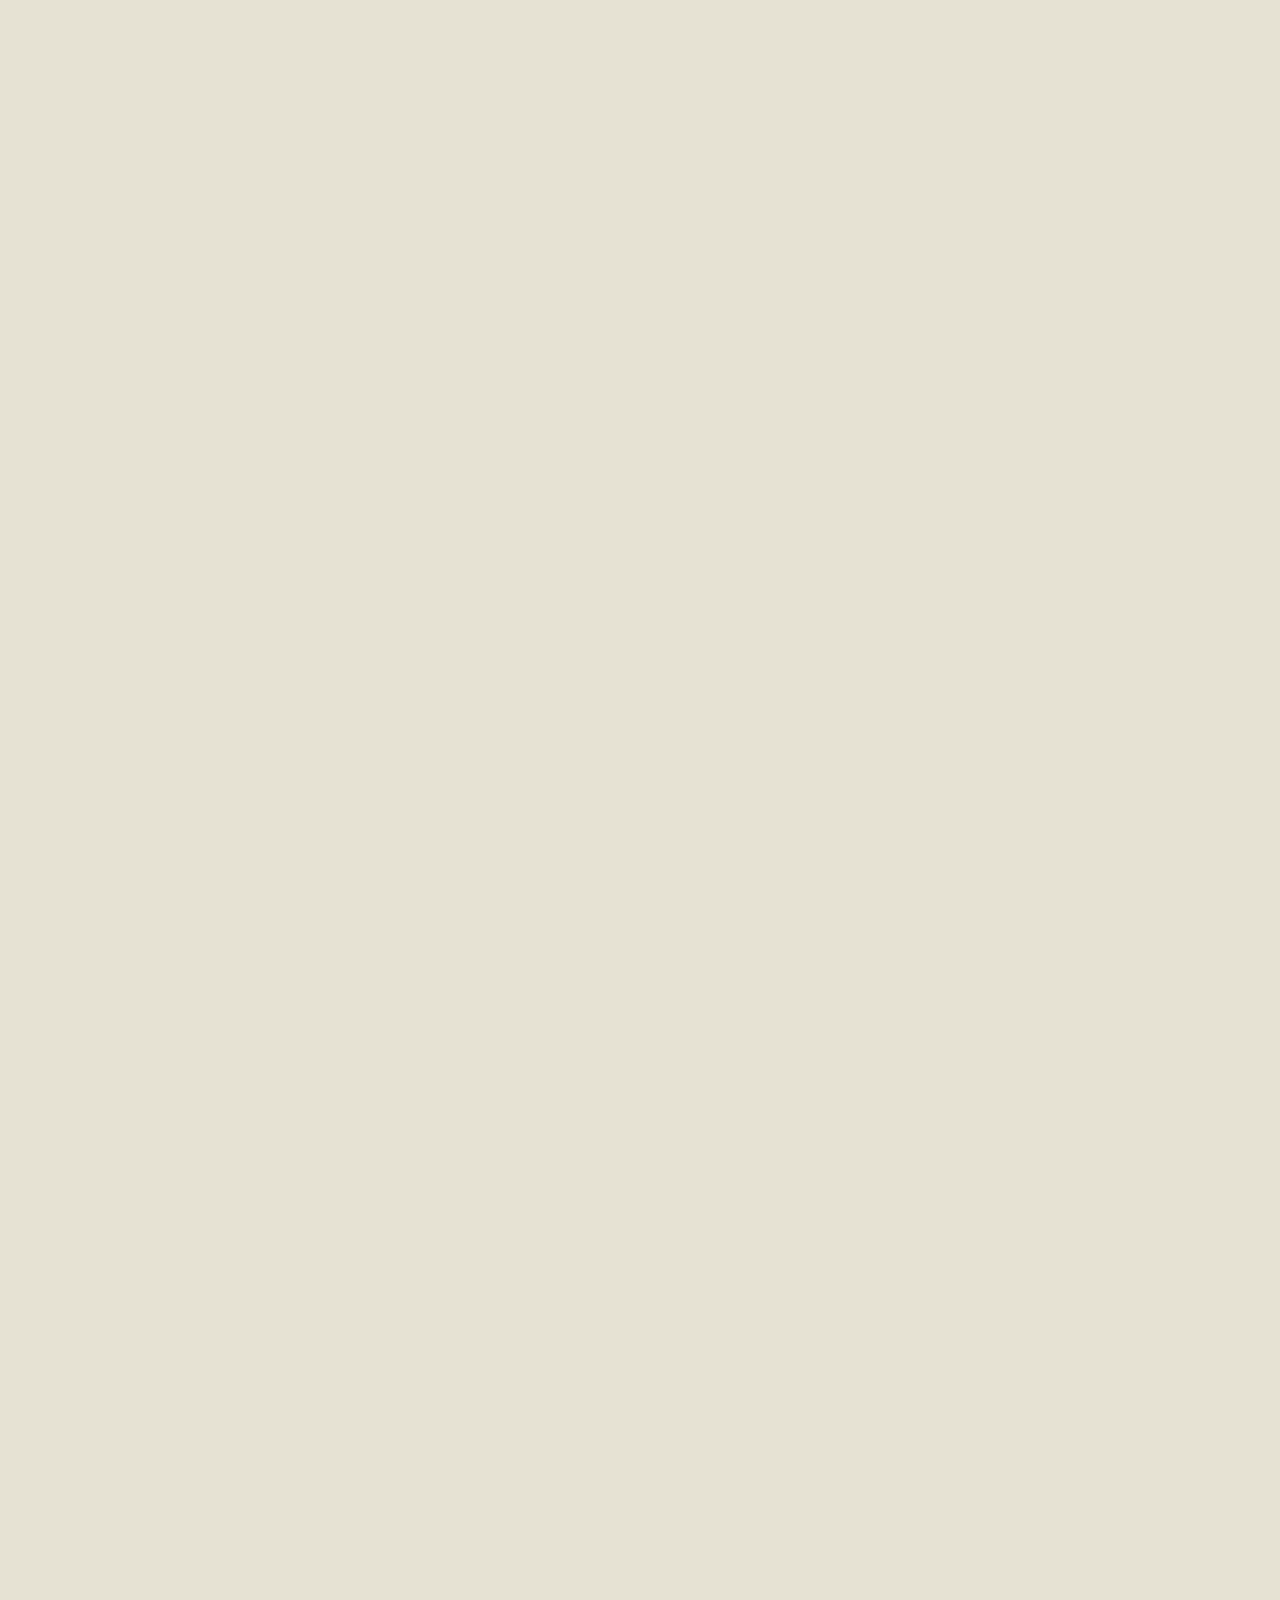
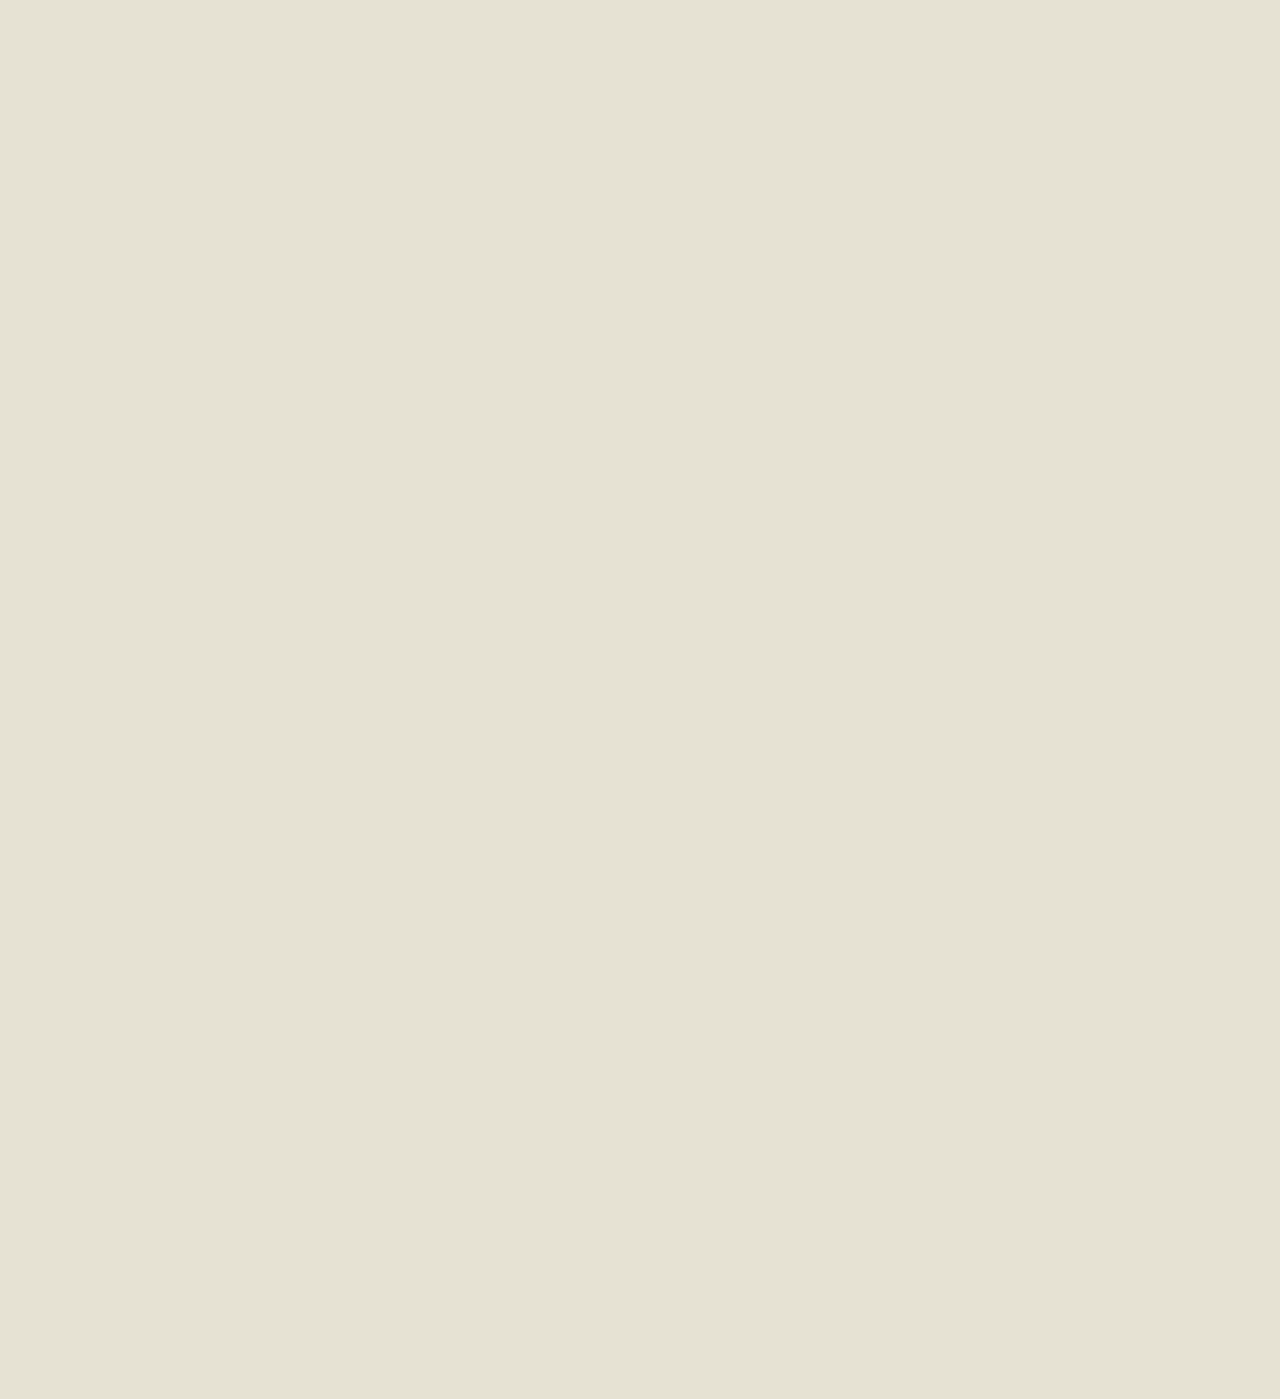
==== index.html @ 63a4a853 "Finishing grade 12" ====
<!DOCTYPE html>
<html lang="en">
<head>
    <link rel="stylesheet" href="style.css">
    <meta charset="UTF-8">
    <meta http-equiv="X-UA-Compatible" content="IE=edge">
    <meta name="viewport" content="width=device-width, initial-scale=1.0">
    <script src="https://code.jquery.com/jquery-3.7.1.min.js"></script>
    <title>Portfólió</title>
</head>
<body id="11">

    <div id="panel">
        <a href="#11" class="category">11. Évfolyam</a>
        <a href="#12" class="category">12. Évfolyam</a>
        <a href="#13" class="category">13. Évfolyam</a>
    </div>

   <div id="containerOne">
    <div id="buttonOne" class="buttons">
        <h1 class="title">Első félév</h1>
    </div>
    <h1 class="year"><< 11. Évfolyam >></h1>
    <div id="buttonTwo" class="buttons">
        <h1 class="title">Második félév</h1>
    </div>
   </div>
    
   <div id="12"></div>
   <div id="containerTwo">
    <div id="buttonThree" class="buttons">
        <h1 class="title">Első félév</h1>
    </div>
    <h1 class="year"><< 12. Évfolyam >></h1>
    <div id="buttonFour" class="buttons">
        <h1 class="title">Második félév</h1>
    </div>
   </div>

   <div id="containerThree">
    <div id="13" class="buttons">
        <h1 class="title">Első félév</h1>
    </div>
    <h1 class="year"><< 13. Évfolyam >></h1>
    <div class="buttons">
        <h1 class="title">Második félév</h1>
    </div>
   </div>








    <script src="script.js"></script>
</body>
</html>
---- style.css ----
body{
    height: fit-content;
    background-color:  #e6e2d3;
    display: flex;
    flex-direction: column;
    opacity: 0;
    animation: fadeIn 1s forwards;
}

@keyframes fadeIn{
    to{
        opacity: 1;
    }
}

#panel{
    width: 100%;
    height: 50px;
    background-color: #b9936c;
    opacity: 0.5;
    display: flex;
    position: fixed;
    justify-content:left;
    align-content: center;
    transition-duration: 0.3s;
}

#panel:hover{
    opacity: 100;
    transition-duration: 0.3s;
}



.category{
    margin-left: 50px;
    margin-right: 50px;
    margin-top: 0.8%;
    margin-bottom: auto;
    font-weight: bolder;
    text-decoration: none;
    color: black;
}

/*Wiggle Animation*/

@keyframes wiggle {
    0% {transform: rotate(0deg);}
    80% {transform: rotate(0deg);}
    85% {transform: rotate(5deg);}
    95% {transform: rotate(-5deg);}
    100% {transform: rotate(0deg);}
}

.category{
    display: inline-block;
    animation: wiggle 1.5s infinite;
}



#containerOne{
    margin: 0;
    padding: 0;
    width: 100%;
    height: 10px;
    display: flex;
    justify-content: space-around;
    align-items:center;
}

#containerTwo{
    margin: 0;
    padding: 0;
    width: 100%;
    height: 10px;
    display: flex;
    justify-content: space-around;
    align-items:center;
}

#containerThree{
    margin: 0;
    padding: 0;
    width: 100%;
    height: 10px;
    display: flex;
    justify-content: space-around;
    align-items:center;
}

/*Overall*/
@media only screen and (max-width: 420px){
    #panel{
        flex-direction: column;
        height: fit-content;
        width: 15%;
    }

    #panel a{
        margin-left: 0;
    }
}


/*Container One*/

@media only screen and (min-width: 1920px){
    #containerOne{
        height: 910px;
    }
}

@media only screen and (max-width: 1920px){
    #containerOne{
        height: 910px;
    }
}

@media only screen and (max-width: 1283px){
    #containerOne{
        flex-direction: column;
        margin-top: 10%;
    }
}

@media only screen and (max-width: 500px){
    #containerOne{
        margin-top: 20%;
    }
    
    #containerOne .buttons{
        border-radius: 0%;
    }

    #containerOne .year{
        display: none;
    }
}

@media only screen and (max-width: 360px){
    #containerOne .buttons{
        width: auto;
    }
}



/*Container Two*/

@media only screen and (min-width: 1920px){
    #containerTwo{
        height: 910px;
    }
}

@media only screen and (max-width: 1920px){
    #containerTwo{
        height: 910px;
    }
}

@media only screen and (max-width: 1283px){
    #containerTwo{
        flex-direction: column;
    }
}

@media only screen and (max-width: 500px){
    #containerTwo{
        margin-top: 20%;
    }
    
    #containerTwo .buttons{
        border-radius: 0%;
    }

    #containerTwo .year{
        display: none;
    }
}

@media only screen and (max-width: 360px){
    #containerTwo .buttons{
        width: auto;
    }
}

/*Container Three*/


@media only screen and (min-width: 1920px){
    #containerThree{
        height: 910px;
    }
}

@media only screen and (max-width: 1920px){
    #containerThree{
        height: 910px;
    }
}

@media only screen and (max-width: 1283px){
    #containerThree{
        flex-direction: column;
        margin-top: 10%;
    }
}

@media only screen and (max-width: 500px){
    #containerThree{
        margin-top: 20%;
    }
    
    #containerThree .buttons{
        border-radius: 0%;
    }

    #containerThree .year{
        display: none;
    }
}

@media only screen and (max-width: 360px){
    #containerThree .buttons{
        width: auto;
    }
}

.buttons{
    width: 500px;
    height: 300px;
    background-color: #dac292;
    border-radius: 20%;
    transition-duration: 0.5s;
    display: flex;
    justify-content: center;
    align-items: center;
}

.buttons:hover{
    width: 550px;
    height: 350px;
    transition-duration: 0.5s;
}

html{
    scroll-behavior: smooth;
    overflow: hidden;
}

/*Making the expanding*/

#buttonOne.fullscreen{
    z-index: 9999; 
    width: 100vw; 
    height: 100vh; 
    position: fixed; 
    top: 0; 
    left: 0; 
    border-radius: 0;
}

#buttonOne.fullscreen .title{
    visibility:hidden;
}

#buttonTwo.fullscreen{
    z-index: 9999; 
    width: 100vw; 
    height: 100vh; 
    position: fixed; 
    top: 0; 
    left: 0; 
    border-radius: 0;
}

#buttonTwo.fullscreen .title{
    visibility:hidden;
}

#buttonThree.fullscreen{
    z-index: 9999; 
    width: 100vw; 
    height: 100vh; 
    position: fixed; 
    top: 0; 
    left: 0; 
    border-radius: 0;
}

#buttonThree.fullscreen .title{
    visibility:hidden;
}

#buttonFour.fullscreen{
    z-index: 9999; 
    width: 100vw; 
    height: 100vh; 
    position: fixed; 
    top: 0; 
    left: 0; 
    border-radius: 0;
}

#buttonFour.fullscreen .title{
    visibility:hidden;
}
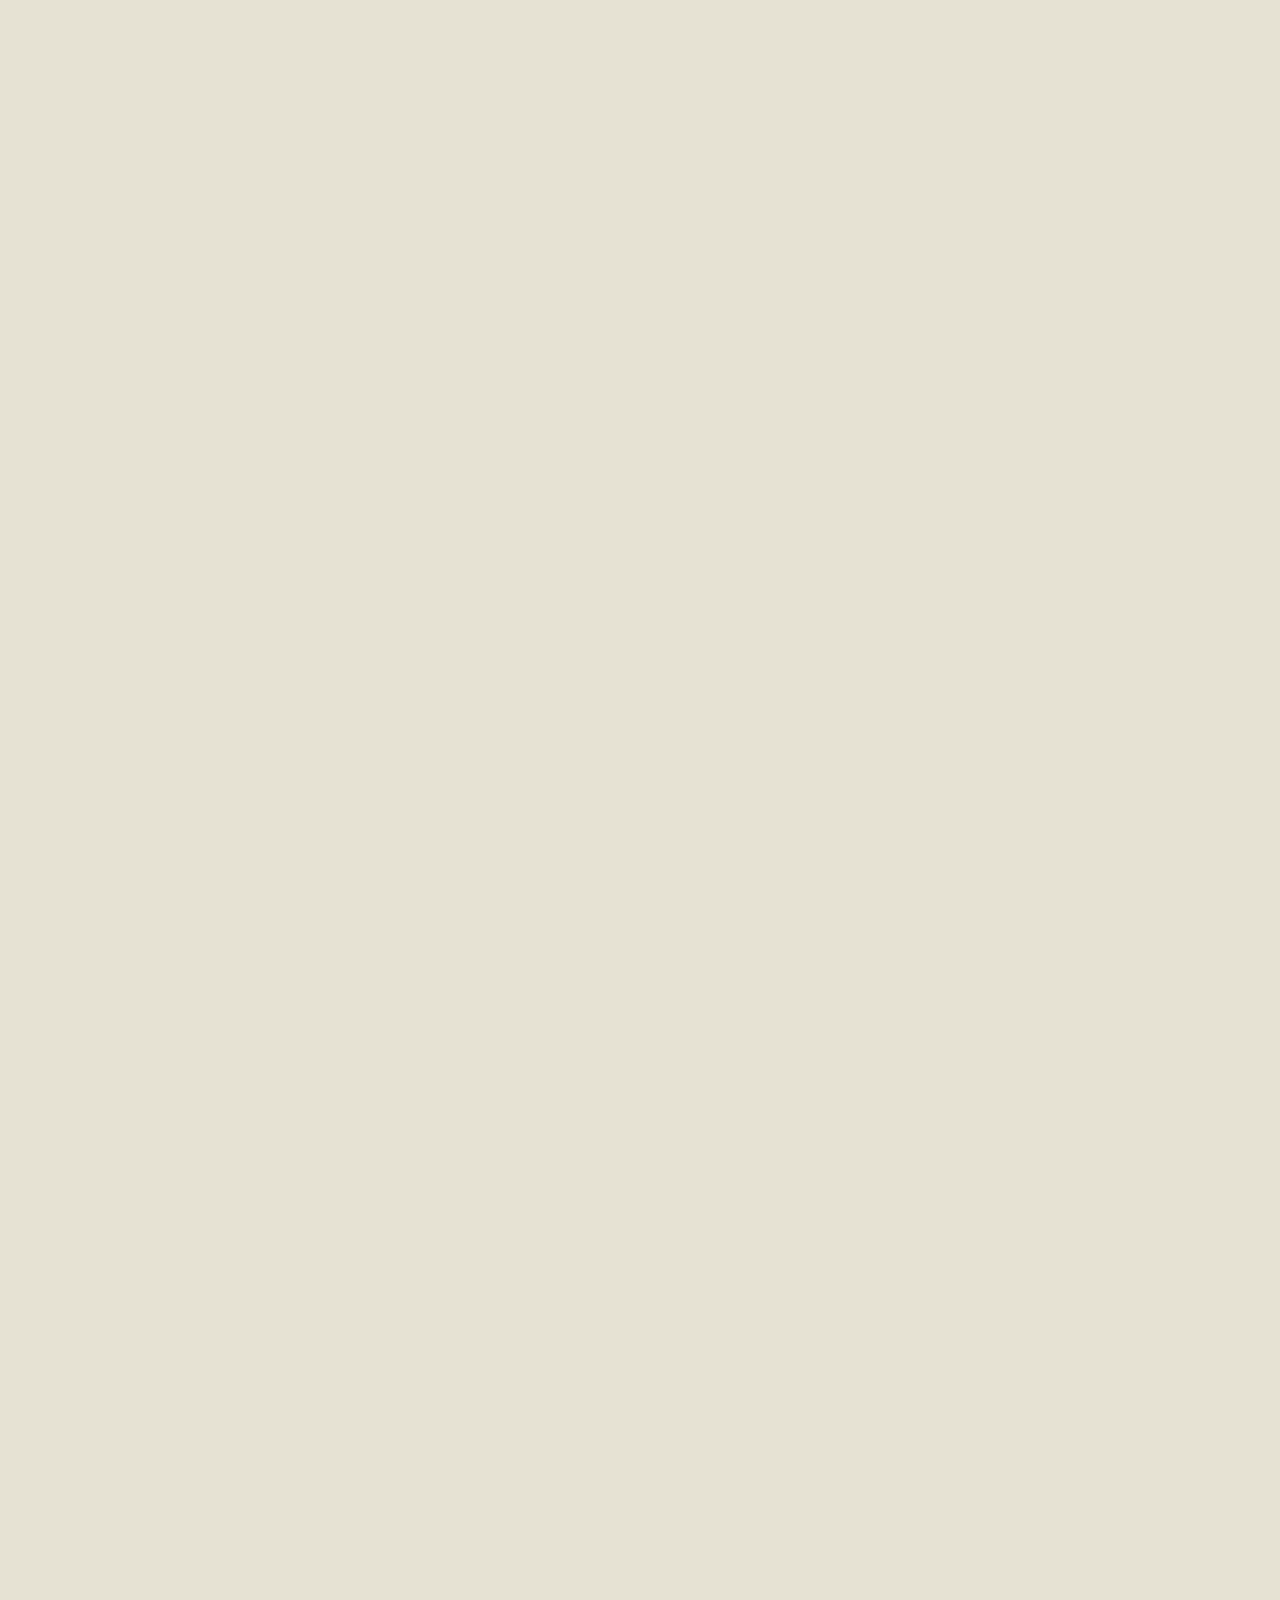
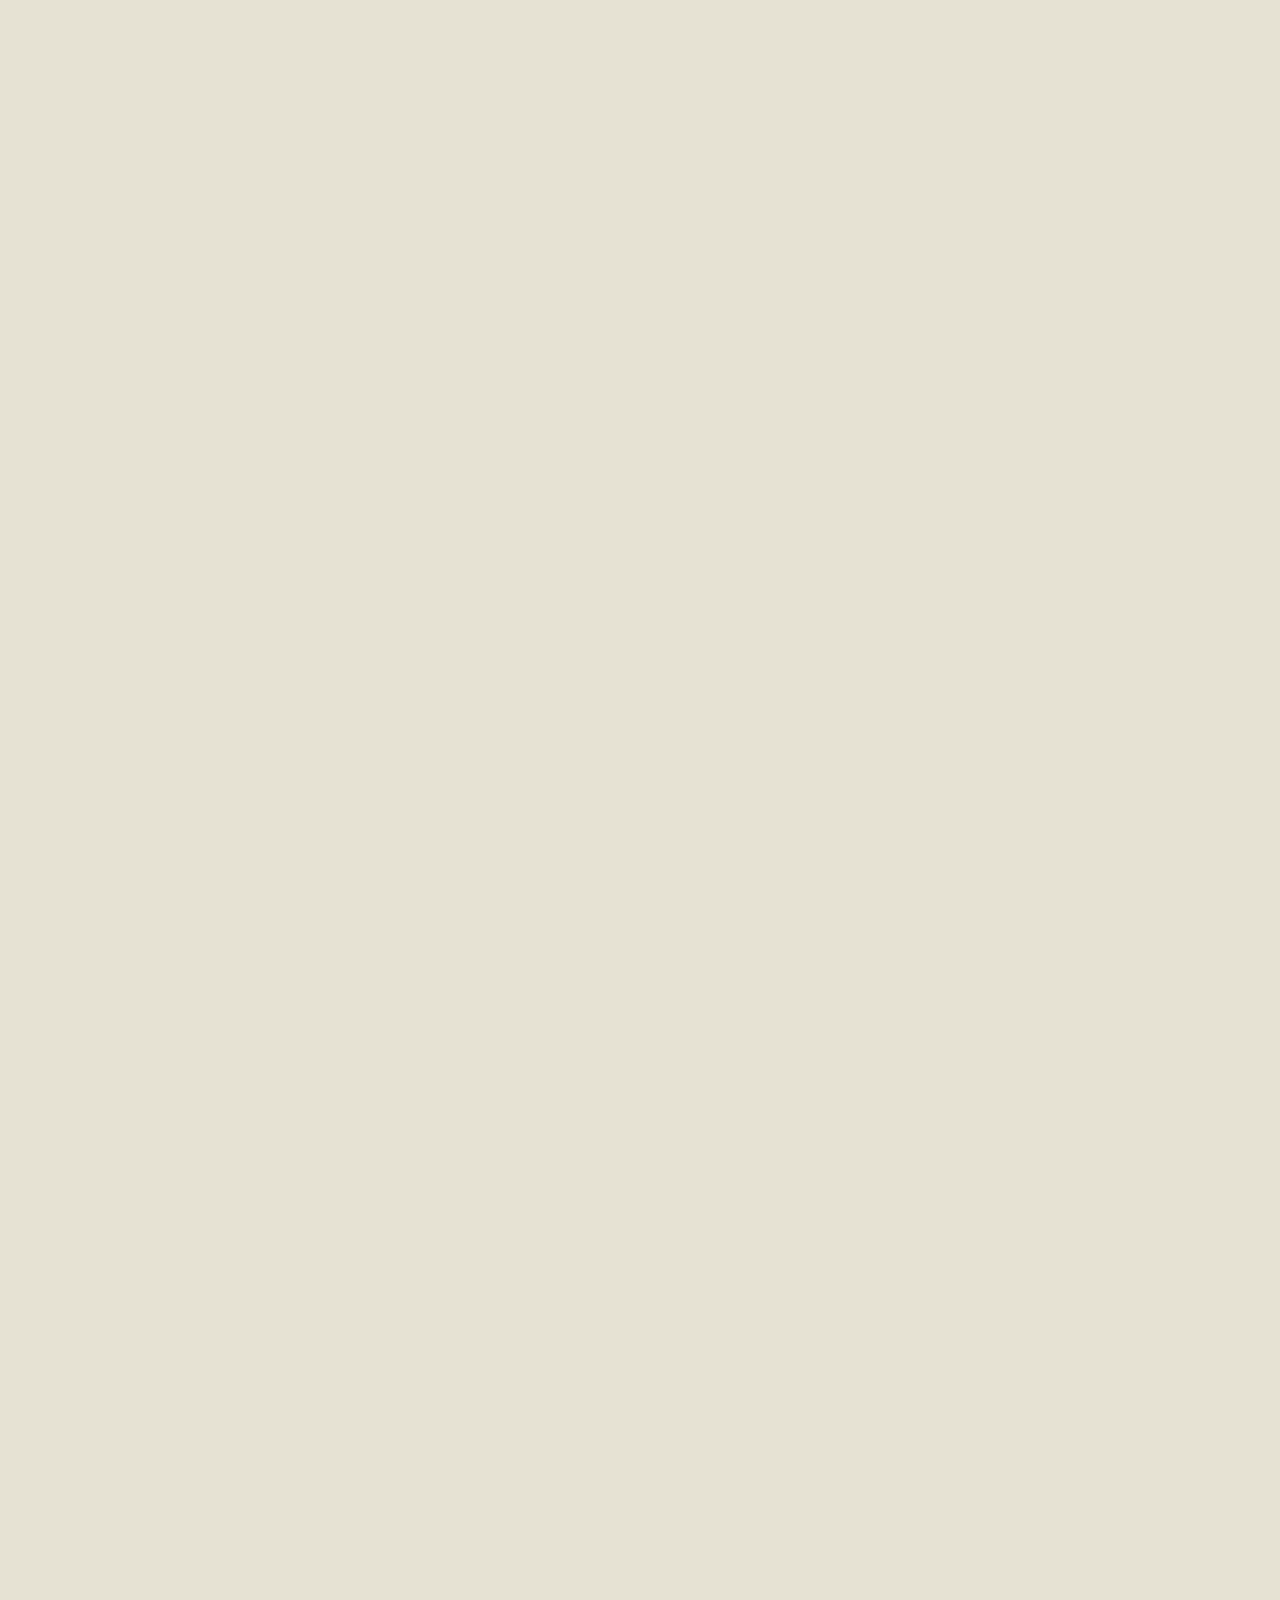
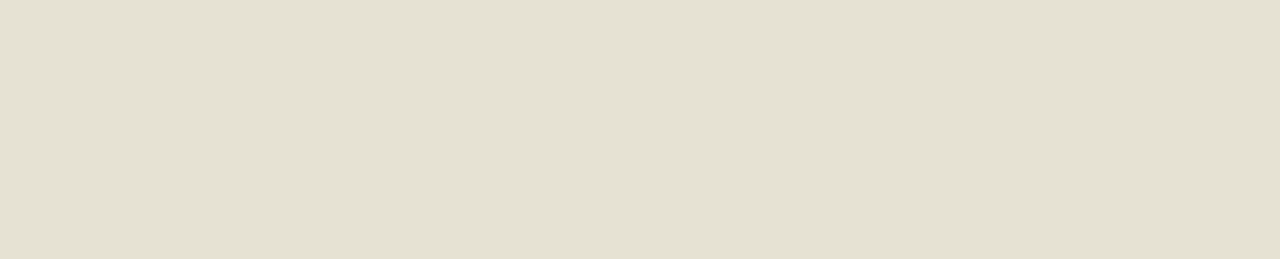
==== commit d5771552: "Making About Me" ====
--- a/index.html
+++ b/index.html
@@ -8,14 +8,32 @@
     <script src="https://code.jquery.com/jquery-3.7.1.min.js"></script>
     <title>Portfólió</title>
 </head>
-<body id="11">
+<body id="14">
 
     <div id="panel">
-        <a href="#11" class="category">11. Évfolyam</a>
-        <a href="#12" class="category">12. Évfolyam</a>
-        <a href="#13" class="category">13. Évfolyam</a>
+        <a id="1" href="#11" class="category">11. Évfolyam</a>
+        <a id="2" href="#12" class="category">12. Évfolyam</a>
+        <a id="3" href="#13" class="category">13. Évfolyam</a>
+        <a id="4" href="#14" class="category">Rólam</a>
+        <img id="logo" src="Képek/B.jpg" alt="">
     </div>
 
+   <div id="containerFour">
+    <div id="buttonSeven" class="buttons">
+        <h1 class="aboutMe">--Rólam--</h1>
+        <p id="text">
+            Ábrahám Zoltán vagyok a 13.B osztály tanulója Ipari Informatikai technikus szakon.
+            Mikor jelentkeztem a Bánkiba biztos voltam abban mit akarok a jövőben csinálni.
+            Mindenképpen Programfejlesztő és tesztelő szakra akartam menni, viszont sajnos oda nem vettek fel így kerültem erre a szakra.
+            Eleinte nem örültem neki és ezt táplálta az, hogy két évig nem a szakunk tantárgyait tanultuk, hanem az ágazat közös tárgyait.
+            Hiányoltam a programozást, melyet mire idejöttem már alapszint felett tudtam.
+            Idővel viszont, ahogy megértettem az elektrotechnikát és a más szakmai tárgyat elkezdtem megszeretni és önálló projekteken dolgozni melyek továbbá növelték érdeklődésemet.
+            Így az itteni tanulmányaim végén megszerettem a szakomat és mindenképpen ilyen téren szeretnék tovább tanulni.
+        </p>
+    </div>
+   </div>
+
+   <div id="11"></div>
    <div id="containerOne">
     <div id="buttonOne" class="buttons">
         <h1 class="title">Első félév</h1>
@@ -37,15 +55,18 @@
     </div>
    </div>
 
+   <div id="13"></div>
    <div id="containerThree">
-    <div id="13" class="buttons">
+    <div id="buttonFive" class="buttons">
         <h1 class="title">Első félév</h1>
     </div>
     <h1 class="year"><< 13. Évfolyam >></h1>
-    <div class="buttons">
+    <div id="buttonSix" class="buttons">
         <h1 class="title">Második félév</h1>
     </div>
    </div>
+
+   
 
 
 
--- a/style.css
+++ b/style.css
@@ -20,7 +20,7 @@
     opacity: 0.5;
     display: flex;
     position: fixed;
-    justify-content:left;
+    justify-content:space-evenly;
     align-content: center;
     transition-duration: 0.3s;
 }
@@ -89,6 +89,8 @@
     align-items:center;
 }
 
+
+
 /*Overall*/
 @media only screen and (max-width: 420px){
     #panel{
@@ -306,4 +308,58 @@
 
 #buttonFour.fullscreen .title{
     visibility:hidden;
-}+}
+
+#buttonFive.fullscreen{
+    z-index: 9999; 
+    width: 100vw; 
+    height: 100vh; 
+    position: fixed; 
+    top: 0; 
+    left: 0; 
+    border-radius: 0;
+}
+
+#buttonFive.fullscreen .title{
+    visibility:hidden;
+}
+
+#buttonSix.fullscreen{
+    z-index: 9999; 
+    width: 100vw; 
+    height: 100vh; 
+    position: fixed; 
+    top: 0; 
+    left: 0; 
+    border-radius: 0;
+}
+
+#buttonSix.fullscreen .title{
+    visibility:hidden;
+}
+
+#containerFour{
+    margin-top: 50vh;
+    padding: 0;
+    width: 100%;
+    height: 10px;
+    display: flex;
+    justify-content: space-around;
+    align-items:center;
+}
+
+#buttonSeven{
+    display: flex;
+    flex-direction: column;
+    border-radius: 0%;
+    width: fit-content;
+    transition-duration: 0.3s;
+}
+
+#text{
+    text-align: center;
+}
+
+#aboutMe{
+}
+
